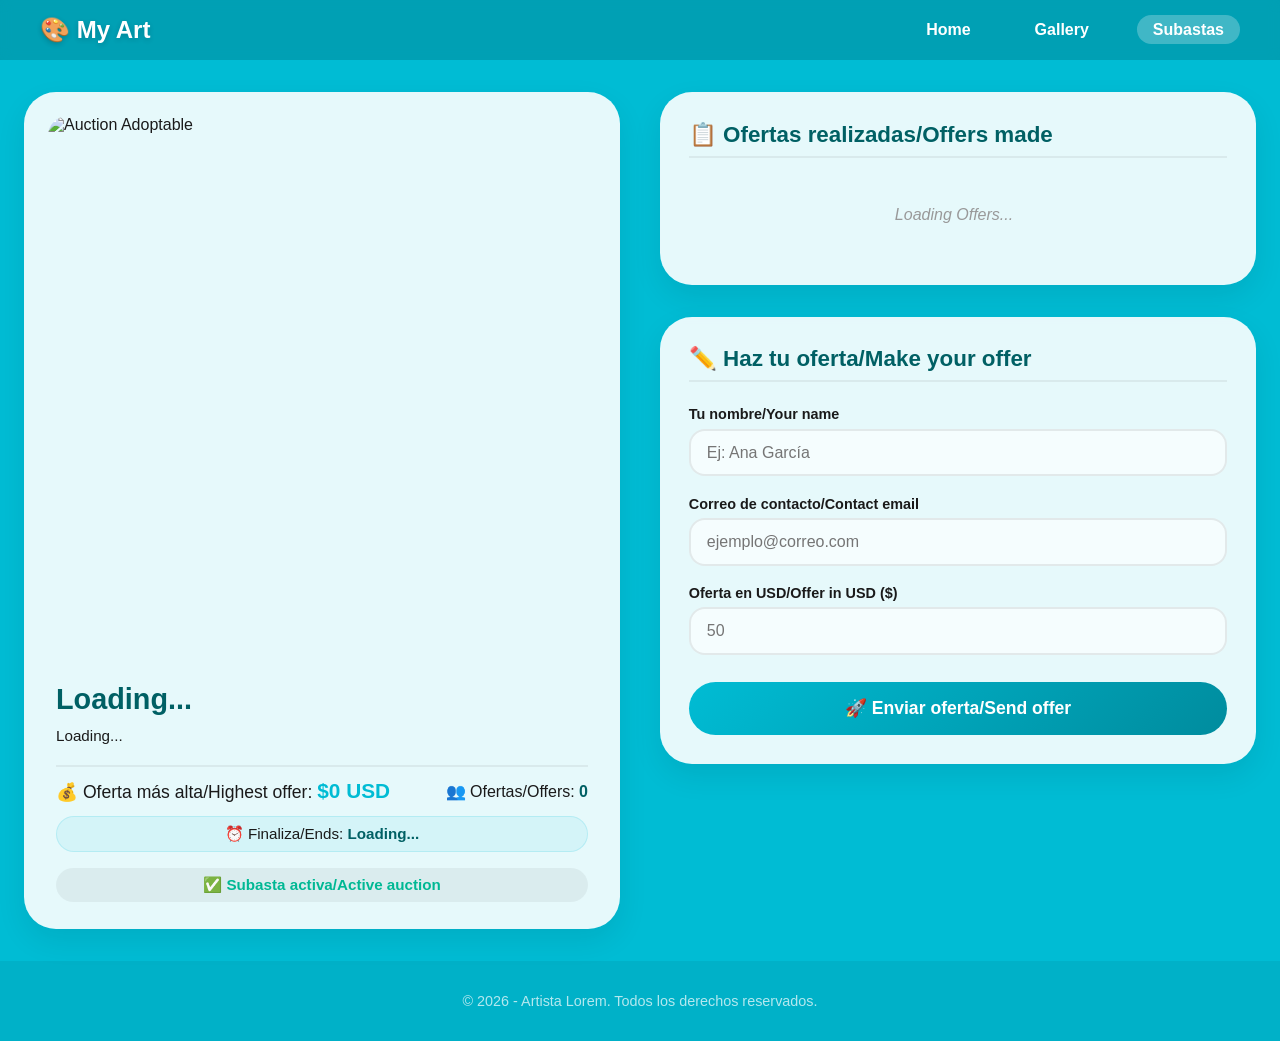
==== auction.html @ 38ee14b8 "changes html auction 3" ====
<!DOCTYPE html>
<html lang="es">
<head>
    <meta charset="UTF-8" />
    <meta name="viewport" content="width=device-width, initial-scale=1.0" />
    <title>Subastas | Artista</title>
    <link rel="stylesheet" href="style.css" />
    <link rel="stylesheet" href="auction-style.css" />
</head>
<body>
    <!-- ===== NAVEGACIÓN ===== -->
    <nav class="navbar">
        <div class="nav-container">
            <span class="logo">🎨 My Art</span>
            <ul class="nav-links">
                <li><a href="index.html">Home</a></li>
                <li><a href="gallery.html">Gallery</a></li>
                <li><a href="auction.html" class="active">Subastas</a></li>
            </ul>
        </div>
    </nav>

    <!-- ===== SECCIÓN DE SUBASTA ===== -->
    <section class="auction-container">
        
        <!-- COLUMNA IZQUIERDA: Arte en subasta -->
        <div class="auction-left">
            <div class="art-card">
                <img 
                    src="" 
                    alt="Auction Adoptable" 
                    class="art-image"
                    id="artImage"
                />
                <div class="art-info">
                    <h2 class="art-title" id="artTitle">Loading...</h2>
                    <p class="art-description" id="artDescription">Loading...</p>
                    <div class="art-meta">
                 <span class="art-price">💰 Oferta más alta/Highest offer: <strong id="currentPrice">$0 USD</strong></span>
                 <span class="art-bids">👥 Ofertas/Offers: <strong id="totalBids">0</strong></span>
                 </div>
                 <div class="art-end-date" id="endDateContainer">
                     ⏰ Finaliza/Ends: <strong id="endDate">Loading...</strong>
                 </div>
                    <div class="art-status" id="auctionStatus">
                        <span style="color: #00b894;">✅ Subasta activa/Active auction</span>
                    </div>
                </div>
            </div>
        </div>

        <!-- COLUMNA DERECHA: Ofertas y formulario -->
        <div class="auction-right">
            
            <!-- LISTA DE OFERTAS -->
            <div class="bids-section">
                <h3 class="bids-title">📋 Ofertas realizadas/Offers made</h3>
                <div class="bids-list" id="bidsList">
                    <div class="bid-empty">
                        <p>Loading Offers...</p>
                    </div>
                </div>
            </div>

            <!-- FORMULARIO PARA OFERTAR -->
            <div class="bid-form-section">
                <h3 class="form-title">✏️ Haz tu oferta/Make your offer</h3>
                <form id="bidForm" class="bid-form">
                    
                    <div class="form-group">
                        <label for="bidName">Tu nombre/Your name</label>
                        <input 
                            type="text" 
                            id="bidName" 
                            placeholder="Ej: Ana García" 
                            required
                        />
                    </div>

                    <div class="form-group">
                        <label for="bidEmail">Correo de contacto/Contact email</label>
                        <input 
                            type="email" 
                            id="bidEmail" 
                            placeholder="ejemplo@correo.com" 
                            required
                        />
                    </div>

                    <div class="form-group">
                        <label for="bidAmount">Oferta en USD/Offer in USD ($)</label>
                        <input 
                            type="number" 
                            id="bidAmount" 
                            placeholder="50" 
                            min="1" 
                            step="1"
                            required
                        />
                    </div>

                    <button type="submit" class="btn-submit-bid" id="submitBidBtn">
                        🚀 Enviar oferta/Send offer
                    </button>
                </form>
            </div>
        </div>
    </section>

    <!-- ===== PIE DE PÁGINA ===== -->
    <footer class="footer">
        <p>&copy; 2026 - Artista Lorem. Todos los derechos reservados.</p>
    </footer>

    <!-- ===== SUPABASE SDK ===== -->
    <script src="https://cdn.jsdelivr.net/npm/@supabase/supabase-js@2.39.0/dist/umd/supabase.min.js"></script>
    
    <!-- ===== TU SCRIPT ===== -->
    <script src="auction-script.js"></script>
</body>
</html>
---- style.css ----
/* ===== RESET Y BASE ===== */
* {
    margin: 0;
    padding: 0;
    box-sizing: border-box;
}

body {
    font-family: 'Segoe UI', Tahoma, Geneva, Verdana, sans-serif;
    background-color: #00bcd4; /* CYAN */
    color: #1a1a1a;
    min-height: 100vh;
    display: flex;
    flex-direction: column;
}

/* ===== NAVEGACIÓN ===== */
.navbar {
    background-color: rgba(0, 0, 0, 0.15);
    backdrop-filter: blur(6px);
    padding: 1rem 2rem;
    position: sticky;
    top: 0;
    z-index: 100;
}

.nav-container {
    max-width: 1200px;
    margin: 0 auto;
    display: flex;
    justify-content: space-between;
    align-items: center;
    flex-wrap: wrap;
}

.logo {
    font-size: 1.5rem;
    font-weight: 700;
    color: #fff;
    text-shadow: 0 2px 6px rgba(0,0,0,0.2);
}

.nav-links {
    list-style: none;
    display: flex;
    gap: 2rem;
}

.nav-links a {
    color: #fff;
    text-decoration: none;
    font-weight: 600;
    padding: 0.4rem 1rem;
    border-radius: 30px;
    transition: background 0.3s;
}

.nav-links a:hover,
.nav-links a.active {
    background: rgba(255, 255, 255, 0.25);
}

/* ===== TARJETAS REDONDEADAS (estilo común) ===== */
.bio-card,
.profile-frame,
.gallery-grid .gallery-item {
    background: rgba(255, 255, 255, 0.85);
    backdrop-filter: blur(4px);
    border-radius: 32px;          /* cuadrados redondeados */
    padding: 1.8rem;
    box-shadow: 0 12px 30px rgba(0, 0, 0, 0.08);
    transition: transform 0.25s ease, box-shadow 0.25s ease;
}

.bio-card:hover,
.gallery-item:hover {
    transform: translateY(-6px);
    box-shadow: 0 20px 40px rgba(0, 0, 0, 0.12);
}

/* ===== HERO (INDEX) ===== */
.hero {
    min-height: 60vh;
    display: flex;
    align-items: center;
    justify-content: center;
    text-align: center;
    padding: 2rem;
}

.hero-content {
    max-width: 700px;
}

.profile-frame {
    width: 180px;
    height: 180px;
    border-radius: 50%;           /* círculo para la foto */
    overflow: hidden;
    margin: 0 auto 1.5rem;
    padding: 0;
    border: 4px solid rgba(255,255,255,0.6);
    box-shadow: 0 8px 24px rgba(0,0,0,0.1);
}

.profile-frame img {
    width: 100%;
    height: 100%;
    object-fit: cover;
    display: block;
}

.artist-name {
    font-size: 3.2rem;
    font-weight: 700;
    color: #fff;
    text-shadow: 0 4px 12px rgba(0,0,0,0.15);
    letter-spacing: -0.5px;
}

.artist-tagline {
    font-size: 1.3rem;
    color: rgba(255, 255, 255, 0.85);
    font-weight: 300;
    margin-top: 0.25rem;
}

/* ===== BIO SECTION ===== */
.bio-section {
    max-width: 1200px;
    margin: 0 auto;
    padding: 2rem 1.5rem 4rem;
    width: 100%;
}

.bio-grid {
    display: grid;
    grid-template-columns: repeat(auto-fit, minmax(280px, 1fr));
    gap: 2rem;
}

.bio-card h2 {
    font-size: 1.6rem;
    margin-bottom: 1rem;
    color: #006064;
}

.bio-card p {
    line-height: 1.7;
    margin-bottom: 0.8rem;
    color: #1a1a1a;
}

.gustos-list,
.curiosos-list {
    list-style: none;
    padding: 0;
}

.gustos-list li,
.curiosos-list li {
    padding: 0.5rem 0;
    border-bottom: 1px solid rgba(0,0,0,0.05);
    font-size: 1.05rem;
    display: flex;
    align-items: center;
    gap: 0.6rem;
}

.gustos-list li:last-child,
.curiosos-list li:last-child {
    border-bottom: none;
}

/* ===== GALERÍA ===== */
.gallery-section {
    max-width: 1200px;
    margin: 0 auto;
    padding: 2rem 1.5rem 4rem;
    width: 100%;
    flex: 1;
}

.gallery-title {
    font-size: 2.8rem;
    font-weight: 700;
    color: #fff;
    text-shadow: 0 4px 12px rgba(0,0,0,0.1);
    margin-bottom: 2rem;
    text-align: center;
}

.gallery-grid {
    display: grid;
    grid-template-columns: repeat(auto-fill, minmax(200px, 1fr));
    gap: 1.5rem;
}

.gallery-item {
    cursor: pointer;
    overflow: hidden;
    padding: 0;
    background: rgba(255, 255, 255, 0.9);
    aspect-ratio: 1 / 1;          /* cuadrados perfectos */
    display: flex;
    align-items: center;
    justify-content: center;
    border-radius: 28px;
}

.gallery-item img {
    width: 100%;
    height: 100%;
    object-fit: cover;
    display: block;
    transition: transform 0.3s;
}

.gallery-item:hover img {
    transform: scale(1.04);
}

/* ===== LIGHTBOX ===== */
.lightbox {
    display: none;
    position: fixed;
    top: 0;
    left: 0;
    width: 100%;
    height: 100%;
    background: rgba(0, 0, 0, 0.75);
    backdrop-filter: blur(12px);
    z-index: 999;
    justify-content: center;
    align-items: center;
    padding: 2rem;
}

.lightbox.show {
    display: flex;
}

.lightbox-img {
    max-width: 90%;
    max-height: 85%;
    border-radius: 28px;
    box-shadow: 0 30px 60px rgba(0,0,0,0.5);
    object-fit: contain;
    background: #fff;
}

.close-lightbox {
    position: absolute;
    top: 2rem;
    right: 3rem;
    font-size: 4rem;
    color: #fff;
    font-weight: 300;
    cursor: pointer;
    transition: transform 0.2s;
    line-height: 1;
}

.close-lightbox:hover {
    transform: scale(1.2);
}

/* ===== FOOTER ===== */
.footer {
    text-align: center;
    padding: 2rem 1rem;
    background: rgba(0, 0, 0, 0.06);
    color: rgba(255, 255, 255, 0.7);
    margin-top: auto;
    font-size: 0.9rem;
}

/* ===== RESPONSIVE ===== */
@media (max-width: 640px) {
    .nav-container {
        flex-direction: column;
        gap: 0.6rem;
    }

    .nav-links {
        gap: 1rem;
    }

    .artist-name {
        font-size: 2.4rem;
    }

    .profile-frame {
        width: 140px;
        height: 140px;
    }

    .bio-grid {
        grid-template-columns: 1fr;
    }

    .gallery-grid {
        grid-template-columns: repeat(auto-fill, minmax(150px, 1fr));
        gap: 1rem;
    }

    .gallery-item {
        border-radius: 20px;
    }

    .lightbox-img {
        max-width: 95%;
        max-height: 70%;
        border-radius: 20px;
    }

    .close-lightbox {
        top: 1.2rem;
        right: 1.8rem;
        font-size: 3rem;
    }
}

@media (max-width: 400px) {
    .gallery-grid {
        grid-template-columns: repeat(2, 1fr);
        gap: 0.8rem;
    }
}
---- auction-style.css ----
/* ===== CONTENEDOR PRINCIPAL ===== */
.auction-container {
    max-width: 1300px;
    margin: 2rem auto;
    padding: 0 1.5rem;
    display: grid;
    grid-template-columns: 1fr 1fr;
    gap: 2.5rem;
    flex: 1;
    width: 100%;
    align-items: start;
}

/* ===== COLUMNA IZQUIERDA: Arte ===== */
.auction-left {
    position: sticky;
    top: 100px;
}

.art-card {
    background: rgba(255, 255, 255, 0.9);
    backdrop-filter: blur(4px);
    border-radius: 32px;
    padding: 1.5rem;
    box-shadow: 0 12px 30px rgba(0, 0, 0, 0.08);
    overflow: hidden;
}

.art-image {
    width: 100%;
    height: auto;
    aspect-ratio: 1 / 1;
    object-fit: cover;
    border-radius: 20px;
    display: block;
}

.art-info {
    padding: 1.2rem 0.5rem 0.2rem;
}

.art-title {
    font-size: 1.8rem;
    font-weight: 700;
    color: #006064;
    margin-bottom: 0.5rem;
}

.art-description {
    color: #1a1a1a;
    line-height: 1.6;
    margin-bottom: 1rem;
    font-size: 0.95rem;
}

.art-meta {
    display: flex;
    justify-content: space-between;
    align-items: center;
    flex-wrap: wrap;
    gap: 0.5rem;
    padding-top: 0.8rem;
    border-top: 2px solid rgba(0, 0, 0, 0.06);
}

.art-price {
    font-size: 1.1rem;
    color: #1a1a1a;
}

.art-price strong {
    color: #00bcd4;
    font-size: 1.3rem;
}

.art-bids {
    font-size: 1rem;
    color: #1a1a1a;
}

.art-bids strong {
    color: #006064;
}

/* ===== COLUMNA DERECHA ===== */
.auction-right {
    display: flex;
    flex-direction: column;
    gap: 2rem;
}

/* ===== LISTA DE OFERTAS ===== */
.bids-section {
    background: rgba(255, 255, 255, 0.9);
    backdrop-filter: blur(4px);
    border-radius: 32px;
    padding: 1.8rem;
    box-shadow: 0 12px 30px rgba(0, 0, 0, 0.08);
    max-height: 400px;
    display: flex;
    flex-direction: column;
}

.bids-title {
    font-size: 1.4rem;
    font-weight: 700;
    color: #006064;
    margin-bottom: 1rem;
    padding-bottom: 0.5rem;
    border-bottom: 2px solid rgba(0, 0, 0, 0.06);
}

.bids-list {
    flex: 1;
    overflow-y: auto;
    padding-right: 0.5rem;
}

/* Scroll personalizado */
.bids-list::-webkit-scrollbar {
    width: 6px;
}

.bids-list::-webkit-scrollbar-track {
    background: rgba(0, 0, 0, 0.05);
    border-radius: 10px;
}

.bids-list::-webkit-scrollbar-thumb {
    background: #00bcd4;
    border-radius: 10px;
}

.bids-list::-webkit-scrollbar-thumb:hover {
    background: #008c9e;
}

.bid-item {
    background: rgba(0, 188, 212, 0.08);
    border-radius: 16px;
    padding: 0.8rem 1rem;
    margin-bottom: 0.8rem;
    display: flex;
    justify-content: space-between;
    align-items: center;
    animation: slideIn 0.3s ease;
}

.bid-item:last-child {
    margin-bottom: 0;
}

.bid-item .bidder-info {
    display: flex;
    flex-direction: column;
    gap: 0.2rem;
}

.bid-item .bidder-name {
    font-weight: 600;
    color: #006064;
    font-size: 0.95rem;
}

.bid-item .bidder-email {
    font-size: 0.8rem;
    color: #666;
}

.bid-item .bid-amount {
    font-weight: 700;
    font-size: 1.2rem;
    color: #00bcd4;
    background: rgba(0, 188, 212, 0.12);
    padding: 0.3rem 0.8rem;
    border-radius: 30px;
}

.bid-empty {
    text-align: center;
    color: #999;
    padding: 2rem 0;
    font-style: italic;
}

/* ===== FORMULARIO ===== */
.bid-form-section {
    background: rgba(255, 255, 255, 0.9);
    backdrop-filter: blur(4px);
    border-radius: 32px;
    padding: 1.8rem;
    box-shadow: 0 12px 30px rgba(0, 0, 0, 0.08);
}

.form-title {
    font-size: 1.4rem;
    font-weight: 700;
    color: #006064;
    margin-bottom: 1.5rem;
    padding-bottom: 0.5rem;
    border-bottom: 2px solid rgba(0, 0, 0, 0.06);
}

.bid-form {
    display: flex;
    flex-direction: column;
    gap: 1.2rem;
}

.form-group {
    display: flex;
    flex-direction: column;
    gap: 0.4rem;
}

.form-group label {
    font-weight: 600;
    color: #1a1a1a;
    font-size: 0.9rem;
}

.form-group input {
    padding: 0.8rem 1rem;
    border: 2px solid rgba(0, 0, 0, 0.08);
    border-radius: 16px;
    font-size: 1rem;
    transition: border-color 0.3s, box-shadow 0.3s;
    background: rgba(255, 255, 255, 0.6);
}

.form-group input:focus {
    outline: none;
    border-color: #00bcd4;
    box-shadow: 0 0 0 4px rgba(0, 188, 212, 0.15);
}

.btn-submit-bid {
    background: linear-gradient(135deg, #00bcd4, #008c9e);
    color: #fff;
    border: none;
    padding: 1rem;
    border-radius: 30px;
    font-size: 1.1rem;
    font-weight: 700;
    cursor: pointer;
    transition: transform 0.2s, box-shadow 0.2s;
    margin-top: 0.5rem;
}

.btn-submit-bid:hover {
    transform: translateY(-2px);
    box-shadow: 0 8px 20px rgba(0, 188, 212, 0.3);
}

.btn-submit-bid:active {
    transform: translateY(0);
}

/* ===== ANIMACIONES ===== */
@keyframes slideIn {
    from {
        opacity: 0;
        transform: translateX(-20px);
    }
    to {
        opacity: 1;
        transform: translateX(0);
    }
}

/* ===== RESPONSIVE ===== */
@media (max-width: 1024px) {
    .auction-container {
        grid-template-columns: 1fr;
        gap: 2rem;
    }

    .auction-left {
        position: relative;
        top: 0;
    }

    .art-image {
        max-height: 400px;
        width: 100%;
        aspect-ratio: 1 / 1;
        object-fit: cover;
    }

    .bids-section {
        max-height: 300px;
    }
}

@media (max-width: 640px) {
    .auction-container {
        padding: 0 1rem;
        margin: 1rem auto;
    }

    .art-card {
        padding: 1rem;
        border-radius: 24px;
    }

    .art-title {
        font-size: 1.4rem;
    }

    .art-image {
        border-radius: 16px;
        max-height: 300px;
    }

    .bids-section,
    .bid-form-section {
        padding: 1.2rem;
        border-radius: 24px;
    }

    .bid-item {
        flex-direction: column;
        align-items: flex-start;
        gap: 0.4rem;
        padding: 0.6rem 0.8rem;
    }

    .bid-item .bid-amount {
        align-self: flex-end;
        font-size: 1rem;
    }

    .form-group input {
        padding: 0.7rem 0.9rem;
        font-size: 0.95rem;
    }

    .btn-submit-bid {
        padding: 0.8rem;
        font-size: 1rem;
    }

    .art-meta {
        flex-direction: column;
        align-items: flex-start;
        gap: 0.3rem;
    }
}

@media (max-width: 400px) {
    .art-image {
        max-height: 220px;
    }

    .bids-list {
        max-height: 200px;
    }

    .bid-item .bidder-name {
        font-size: 0.85rem;
    }

    .bid-item .bid-amount {
        font-size: 0.9rem;
        padding: 0.2rem 0.6rem;
    }
}

/* ===== ESTADO DE LA SUBASTA ===== */
.art-status {
    margin-top: 1rem;
    padding: 0.5rem 1rem;
    background: rgba(0, 0, 0, 0.05);
    border-radius: 30px;
    font-weight: 600;
    text-align: center;
    font-size: 0.95rem;
}

/* ===== BOTÓN DESHABILITADO ===== */
.btn-submit-bid:disabled {
    opacity: 0.6;
    cursor: not-allowed;
    transform: none !important;
}

.btn-submit-bid:disabled:hover {
    transform: none !important;
    box-shadow: none !important;
}

/* ===== FECHA DE TERMINACIÓN ===== */
.art-end-date {
    margin-top: 0.8rem;
    padding: 0.5rem 1rem;
    background: rgba(0, 188, 212, 0.08);
    border-radius: 30px;
    font-size: 0.95rem;
    color: #1a1a1a;
    text-align: center;
    border: 1px solid rgba(0, 188, 212, 0.15);
}

.art-end-date strong {
    color: #006064;
    font-weight: 700;
}
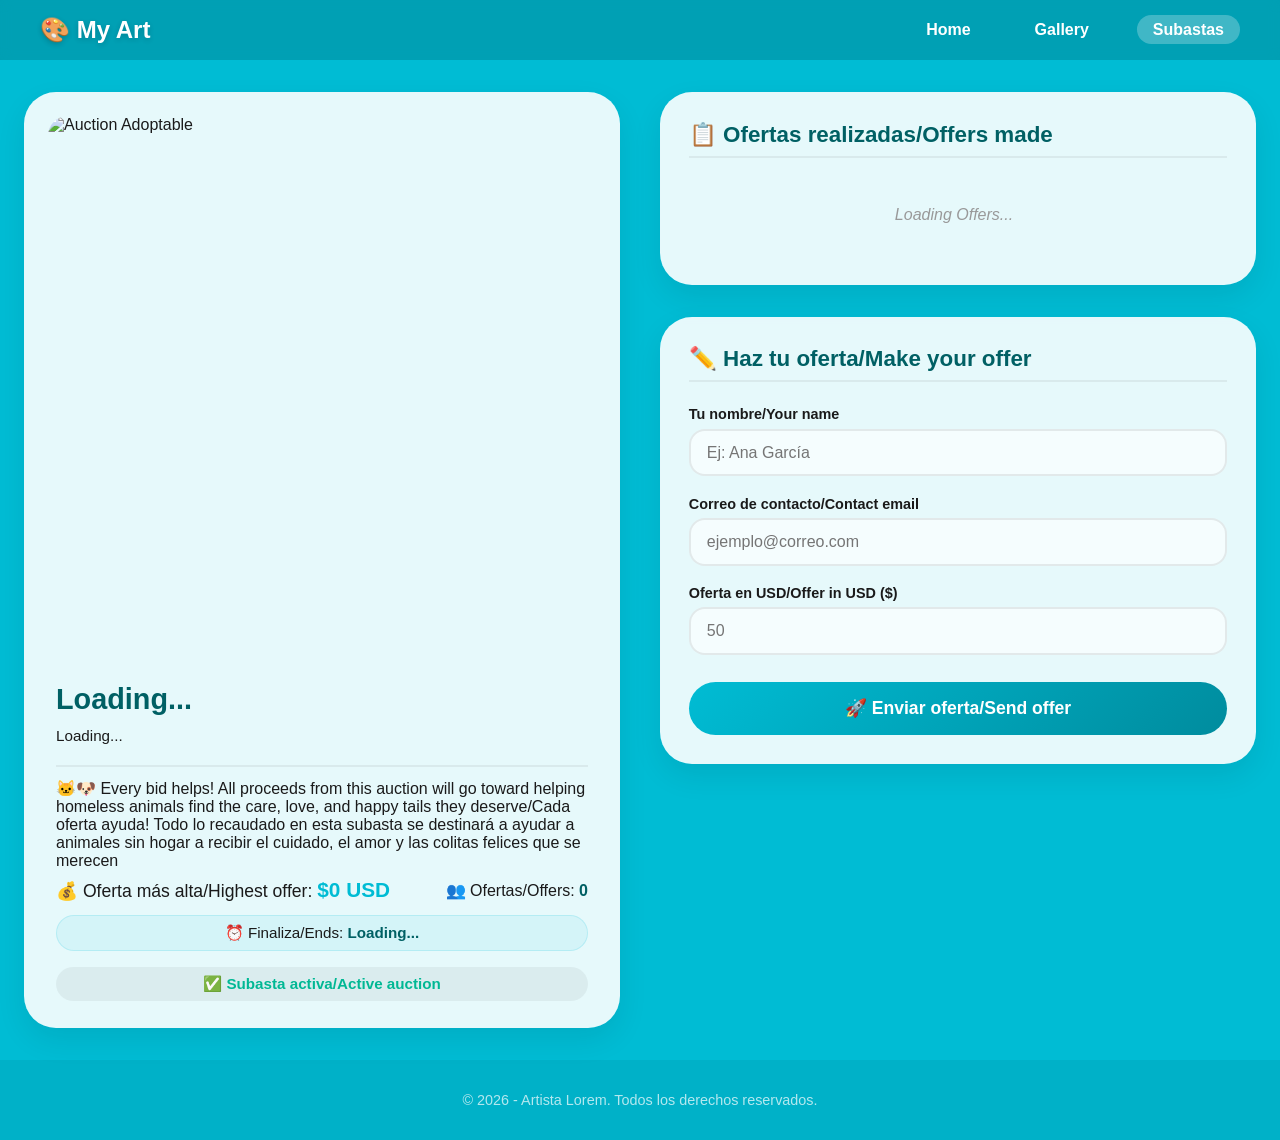
==== commit 1f0463f9: "social apps 3" ====
--- a/auction.html
+++ b/auction.html
@@ -36,6 +36,7 @@
                     <h2 class="art-title" id="artTitle">Loading...</h2>
                     <p class="art-description" id="artDescription">Loading...</p>
                     <div class="art-meta">
+                 <span class="Auction-Goal ">🐱🐶 Every bid helps! All proceeds from this auction will go toward helping homeless animals find the care, love, and happy tails they deserve/Cada oferta ayuda! Todo lo recaudado en esta subasta se destinará a ayudar a animales sin hogar a recibir el cuidado, el amor y las colitas felices que se merecen</span>
                  <span class="art-price">💰 Oferta más alta/Highest offer: <strong id="currentPrice">$0 USD</strong></span>
                  <span class="art-bids">👥 Ofertas/Offers: <strong id="totalBids">0</strong></span>
                  </div>
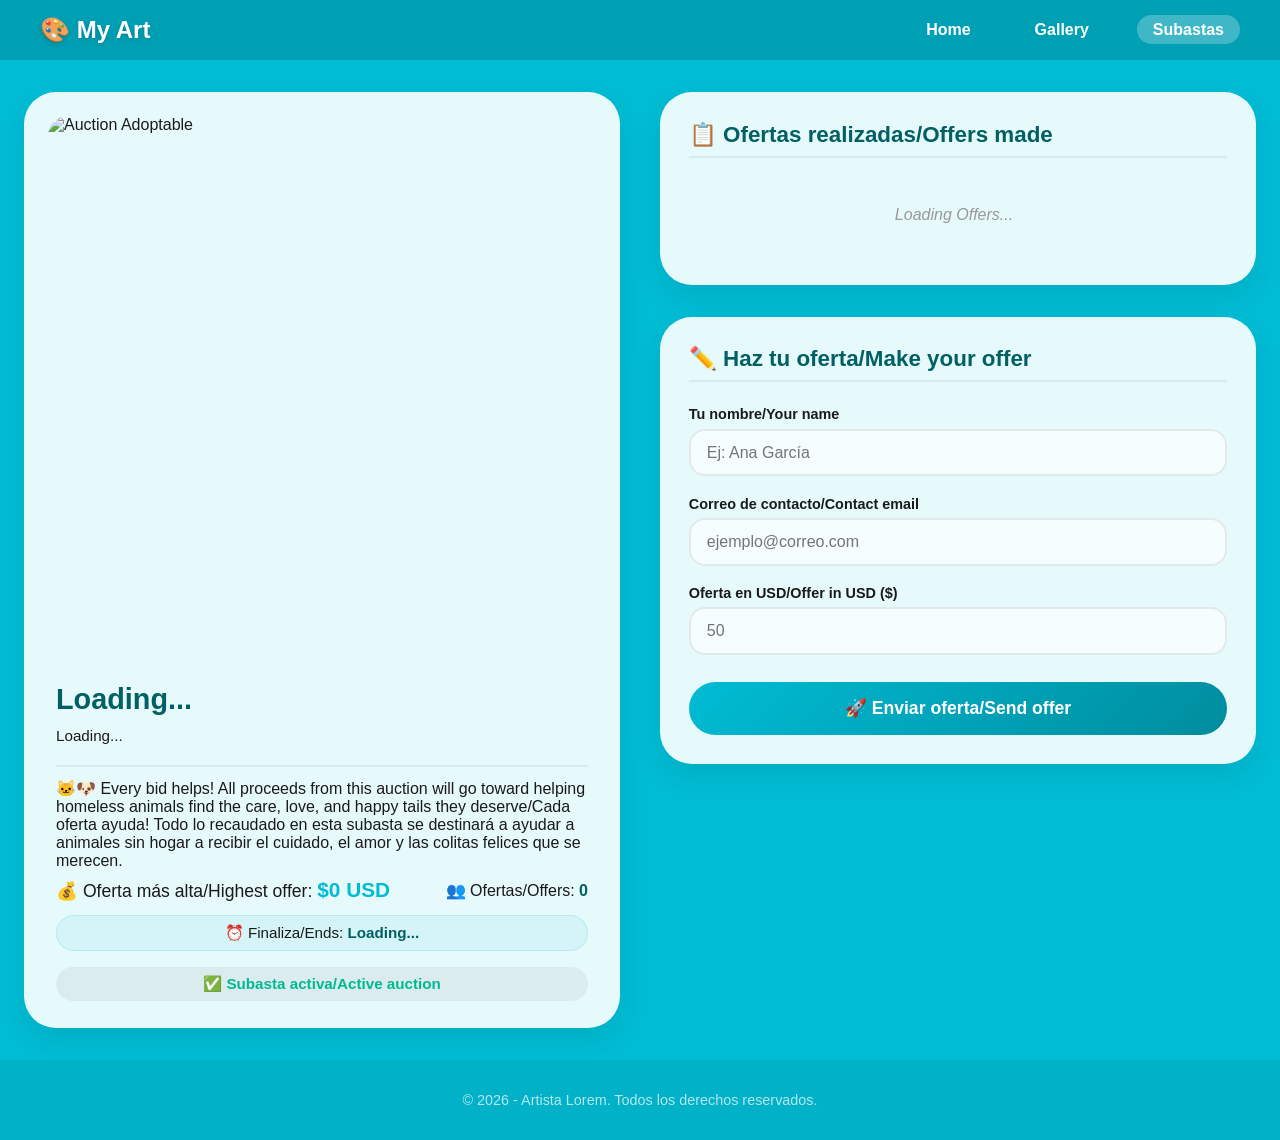
==== commit 2256e5db: "social apps 4" ====
--- a/auction.html
+++ b/auction.html
@@ -36,7 +36,7 @@
                     <h2 class="art-title" id="artTitle">Loading...</h2>
                     <p class="art-description" id="artDescription">Loading...</p>
                     <div class="art-meta">
-                 <span class="Auction-Goal ">🐱🐶 Every bid helps! All proceeds from this auction will go toward helping homeless animals find the care, love, and happy tails they deserve/Cada oferta ayuda! Todo lo recaudado en esta subasta se destinará a ayudar a animales sin hogar a recibir el cuidado, el amor y las colitas felices que se merecen</span>
+                 <span class="Auction-Goal ">🐱🐶 Every bid helps! All proceeds from this auction will go toward helping homeless animals find the care, love, and happy tails they deserve/Cada oferta ayuda! Todo lo recaudado en esta subasta se destinará a ayudar a animales sin hogar a recibir el cuidado, el amor y las colitas felices que se merecen.</span>
                  <span class="art-price">💰 Oferta más alta/Highest offer: <strong id="currentPrice">$0 USD</strong></span>
                  <span class="art-bids">👥 Ofertas/Offers: <strong id="totalBids">0</strong></span>
                  </div>
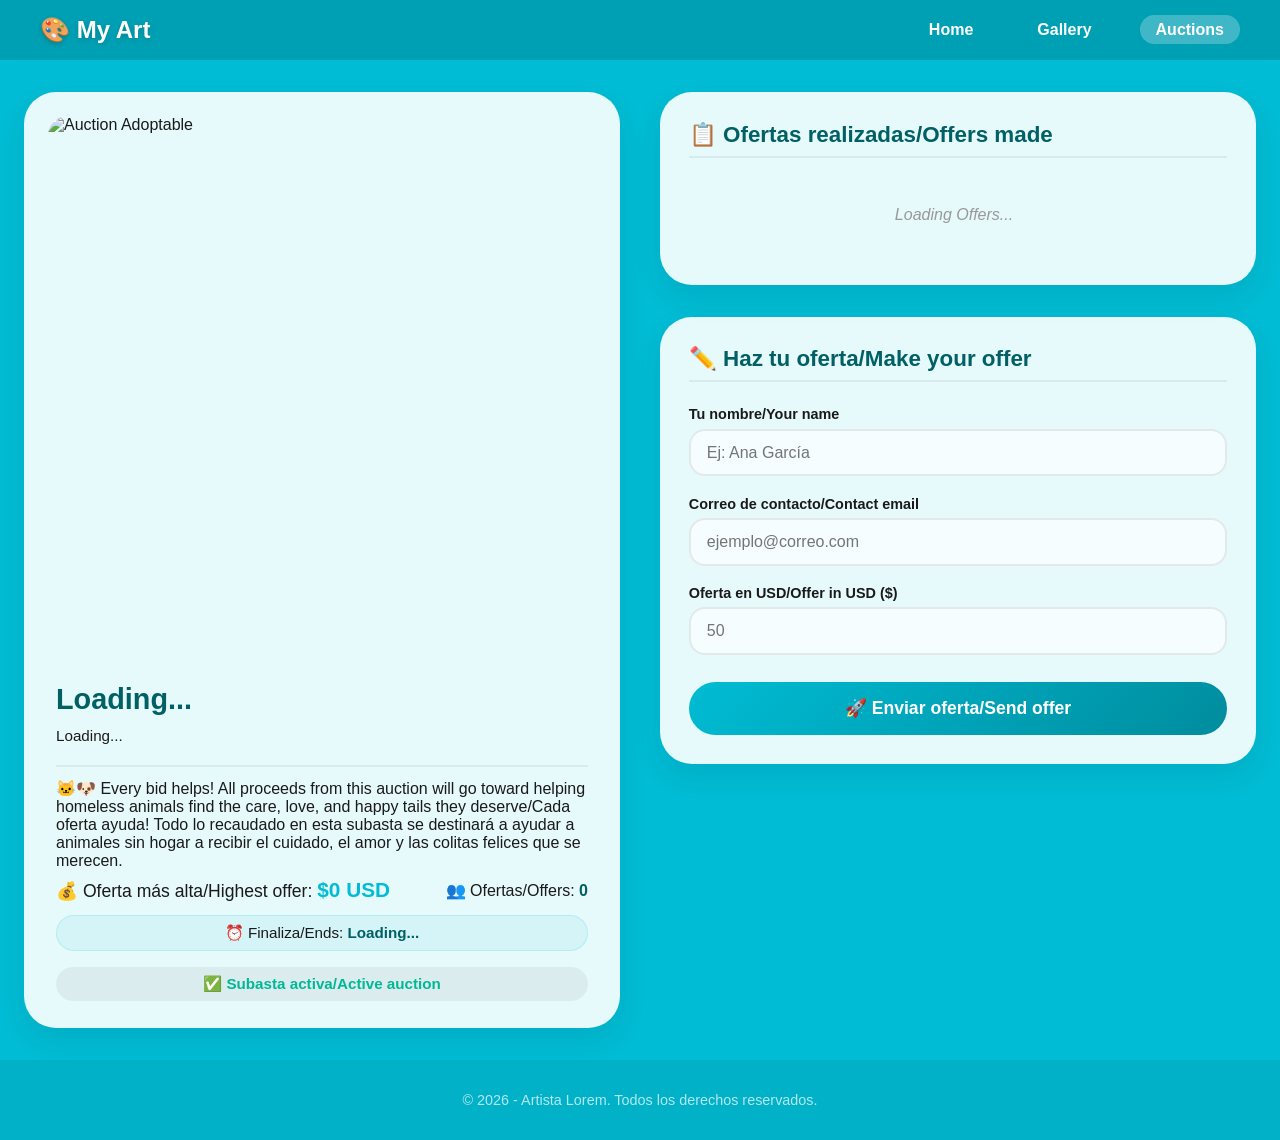
==== commit e61bb0a1: "social apps 5" ====
--- a/auction.html
+++ b/auction.html
@@ -15,7 +15,7 @@
             <ul class="nav-links">
                 <li><a href="index.html">Home</a></li>
                 <li><a href="gallery.html">Gallery</a></li>
-                <li><a href="auction.html" class="active">Subastas</a></li>
+                <li><a href="auction.html" class="active">Auctions</a></li>
             </ul>
         </div>
     </nav>
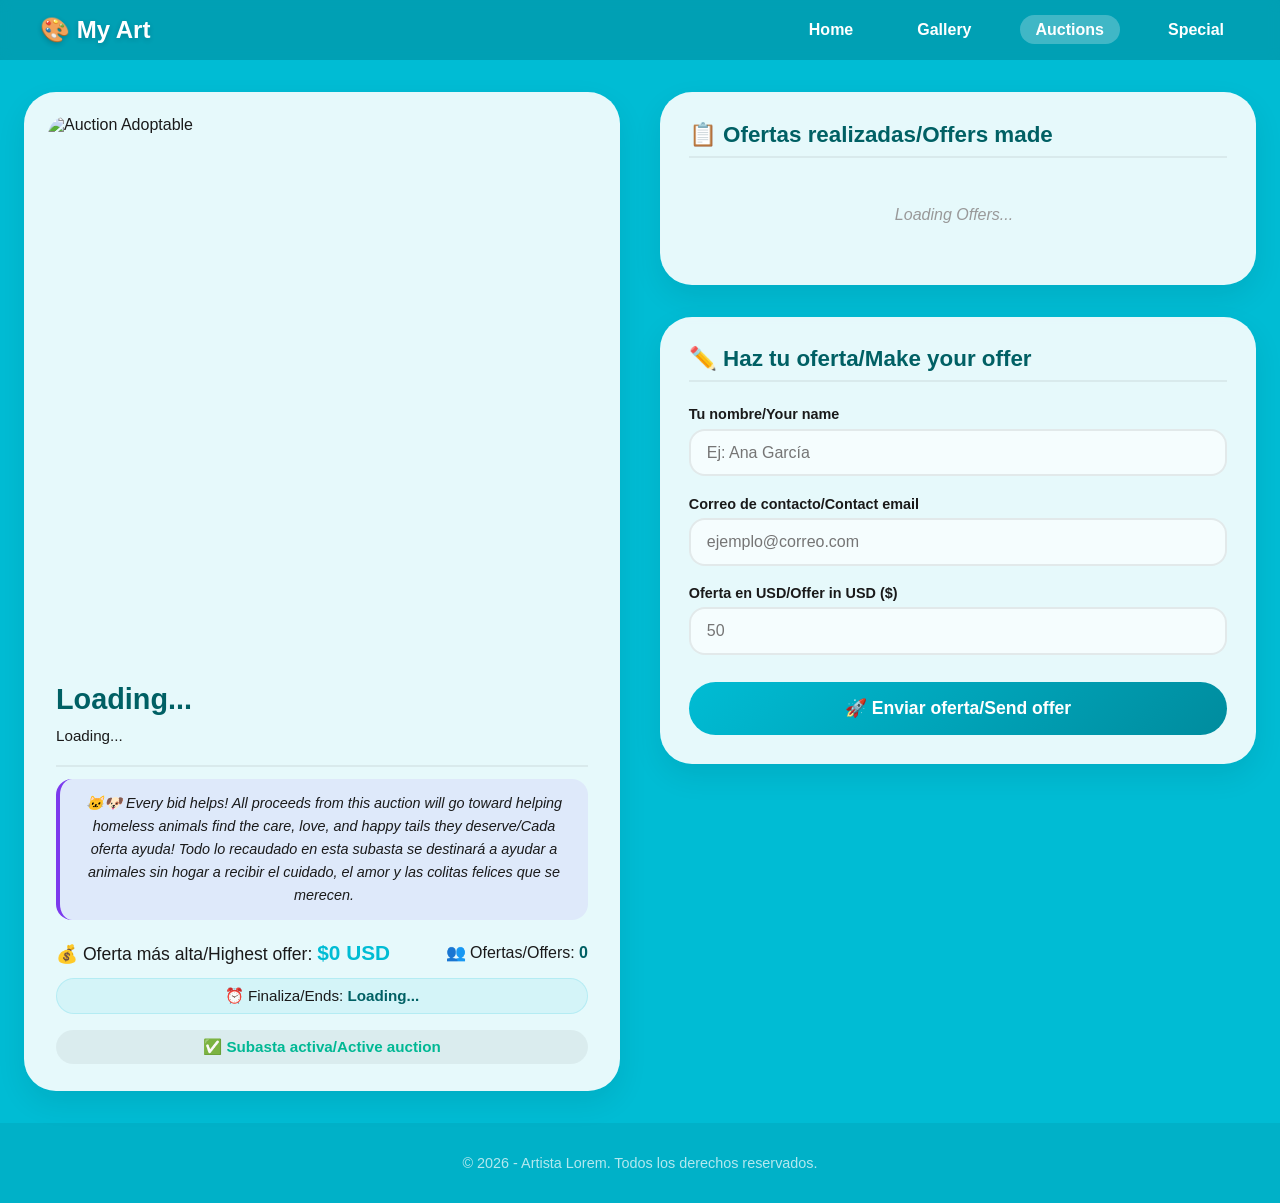
==== commit 54c5d165: "Auction goal added" ====
--- a/auction.html
+++ b/auction.html
@@ -16,6 +16,7 @@
                 <li><a href="index.html">Home</a></li>
                 <li><a href="gallery.html">Gallery</a></li>
                 <li><a href="auction.html" class="active">Auctions</a></li>
+                <li><a href="special-auction.html">Special</a></li>
             </ul>
         </div>
     </nav>
--- a/auction-style.css
+++ b/auction-style.css
@@ -404,4 +404,20 @@
 .art-end-date strong {
     color: #006064;
     font-weight: 700;
+}
+
+/* ===== MENSAJE DE OBJETIVO ===== */
+.Auction-Goal {
+    display: block;
+    width: 100%;
+    font-size: 0.9rem;
+    line-height: 1.6;
+    color: #1a1a1a;
+    background: rgba(124, 58, 237, 0.08);
+    padding: 0.8rem 1rem;
+    border-radius: 16px;
+    border-left: 4px solid #7c3aed;
+    margin-bottom: 0.8rem;
+    text-align: center;
+    font-style: italic;
 }
